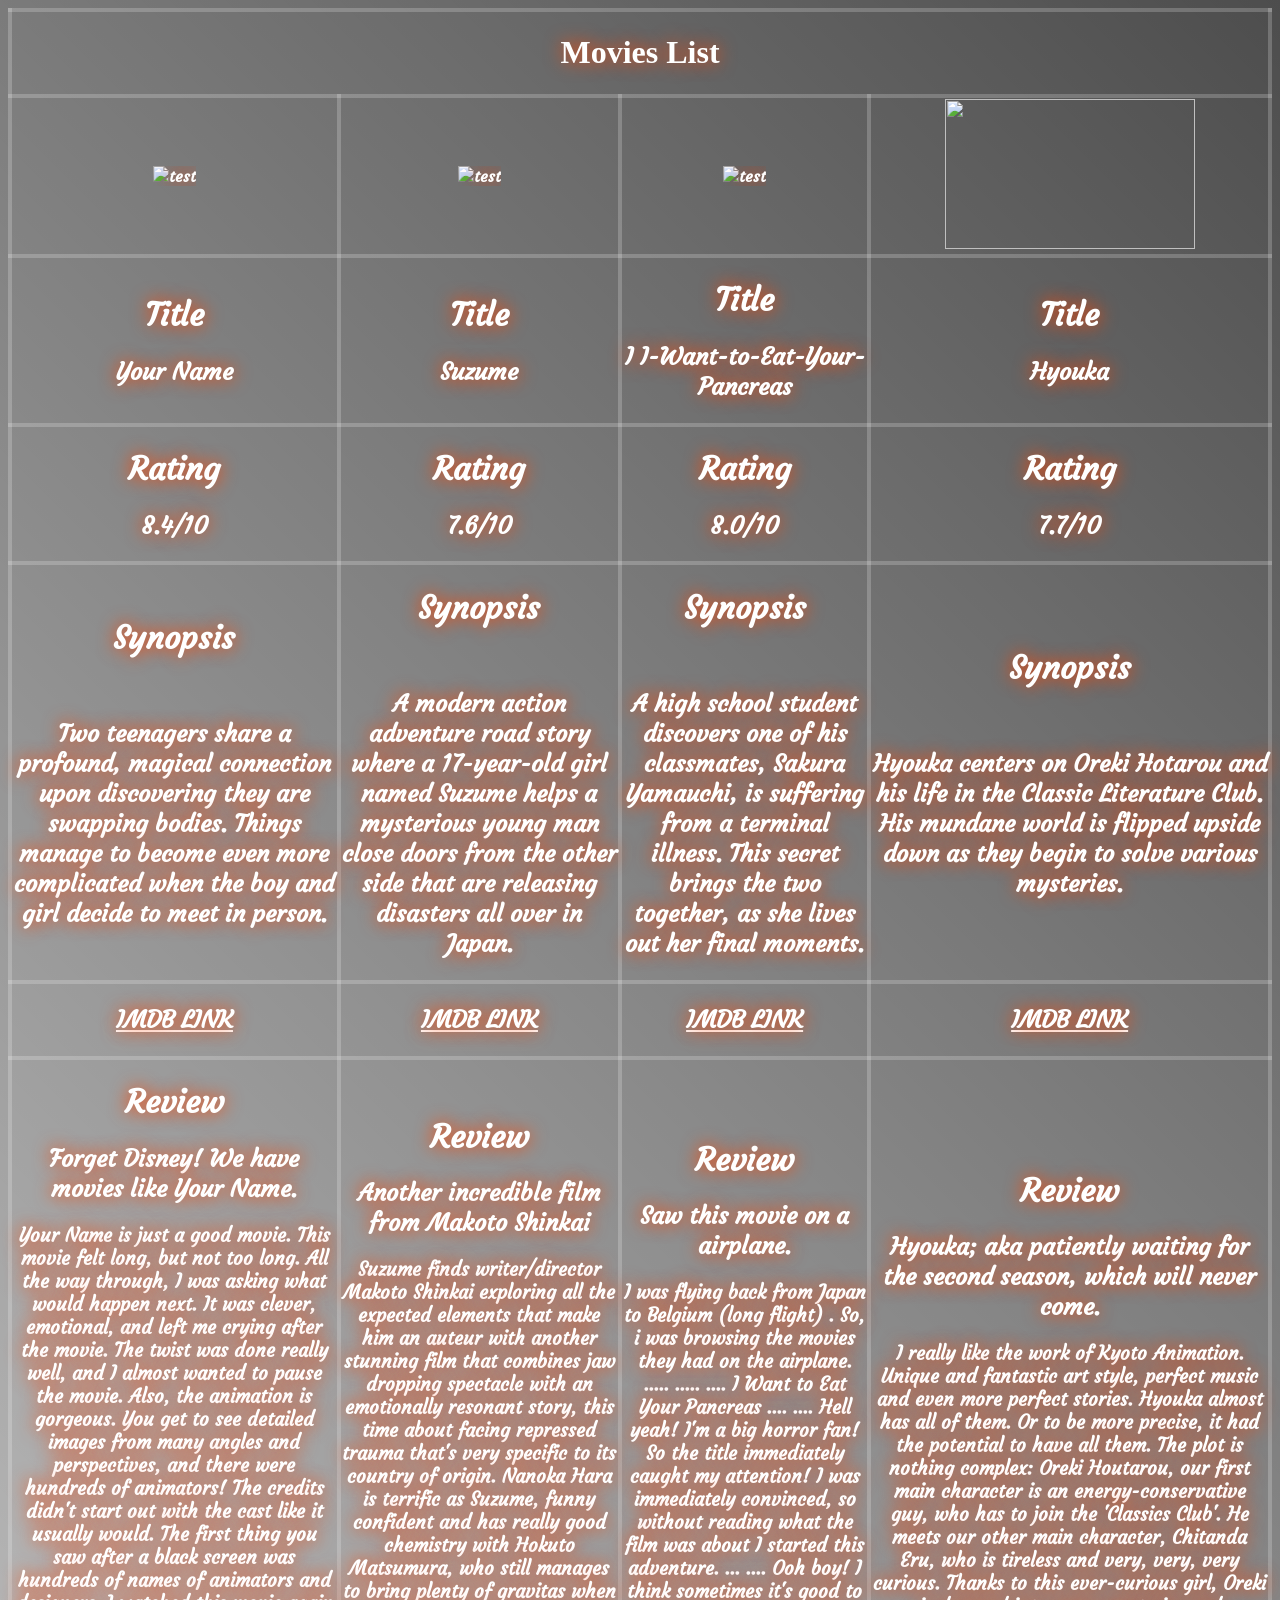
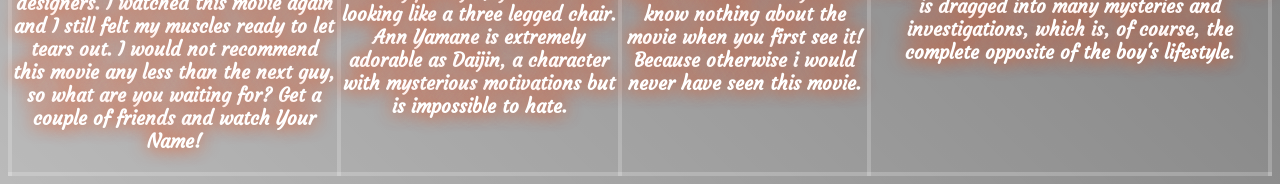
==== om.html @ f52d7bbb "Add files via upload" ====
<!DOCTYPE html>
<html lang="en">
<head>
    <link rel="preconnect" href="https://fonts.googleapis.com">
<link rel="preconnect" href="https://fonts.gstatic.com" crossorigin>
<link href="https://fonts.googleapis.com/css2?family=Courgette&display=swap" rel="stylesheet">
    <style>
        table,th,td{
            border: 1px solid black;
        }
        *{
            text-shadow : 2px 2px 10px red;
        }
    </style>
    <meta charset="UTF-8">
    <meta name="viewport" content="width=device-width, initial-scale=1.0">
    <title>Document</title>
    <style>
        img{
            height: 150px;
            width: 250px; 
        }
        table, th,td,tr{
            border: 4px solid rgba(255, 255, 255, 0.205);
            border-collapse: collapse;
            /* box-shadow: 0px 0px 15px orangered; */
        }
        *{
            text-align: center;
            font-family:"Courgette", cursive;
            color: white;
            text-shadow: 0px 0px 18px orangered;
        }
    </style>
</head>
<body style = "background: linear-gradient(45deg, rgba(0, 0, 0, 0.271),rgba(0, 0, 0, 0.699)), url(images/bg.jpg)">
    <table style="width: 100%;">
        <tr >
            <td colspan="4">
                <h1 style="text-align: center;
                
                font-family: 'shonebreit.otf';
                src: url('shonebreit.otf') format('truetype');

                "> Movies List</h1>

            </td>
        </tr>
        <tr>
            <th><img src="images/Your-Name.jpg" alt="test"></th>
            <th><img src="images/suzume.avif" alt="test"></th>
            <th><img src="images/I-Want-to-Eat-Your-Pancreas.png" alt="test"></th>
            <th><img src="images/hyouka.avif" alt=""></th>
        </tr>
        <tr>
            <td><h1>Title</h1><h2>Your Name</td>
            <td><h1>Title<h1><h2>Suzume</td>
            <td><h1>Title<h1><h2>I I-Want-to-Eat-Your-Pancreas</td>
            <td><h1>Title<h1><h2>Hyouka</td>
        </tr>
        <tr>
            <td><h1>Rating</h1><h2>8.4/10</h2></td>
            <td><h1>Rating</h1><h2>7.6/10</h2></td>
            <td><h1>Rating</h1><h2>8.0/10</h2></td>
            <td><h1>Rating</h1><h2> 7.7/10</h2></td>
        </tr>
        <tr>
            <td><h1>Synopsis</h1> <br><h2>Two teenagers share a profound, magical connection upon discovering they are swapping bodies. Things manage to become even more complicated when the boy and girl decide to meet in person.</h2></td>
            <td><h1>Synopsis</h1> <br><h2>A modern action adventure road story where a 17-year-old girl named Suzume helps a mysterious young man close doors from the other side that are releasing disasters all over in Japan.</h2></td>
            <td><h1>Synopsis</h1> <br><h2>A high school student discovers one of his classmates, Sakura Yamauchi, is suffering from a terminal illness. This secret brings the two together, as she lives out her final moments.</h2></td>
            <td><h1>Synopsis</h1> <br><h2>Hyouka centers on Oreki Hotarou and his life in the Classic Literature Club. His mundane world is flipped upside down as they begin to solve various mysteries.</h2></td>
        </tr>
        <tr>
            <td><h2><a href="https://www.imdb.com/title/tt5311514/?ref_=tttrv_ov">IMDB LINK</a></h2></td>
            <td><h2><a href="https://www.imdb.com/find/?q=suzume&ref_=nv_sr_sm">IMDB LINK</a></h2></td>
            <td><h2><a href="https://www.imdb.com/title/tt7236034/?ref_=nv_sr_srsg_0_tt_8_nm_0_in_0_q_i%2520want%2520to%2520eat%2520">IMDB LINK</a></h2></td>
            <td><h2><a href="https://www.imdb.com/title/tt2340841/?ref_=nv_sr_srsg_0_tt_4_nm_4_in_0_q_hyouk">IMDB LINK</a></h2></td>
        </tr>
        <tr>
            <td><h1> Review </h1><h2>Forget Disney! We have movies like Your Name.</h2><h3>Your Name is just a good movie. This movie felt long, but not too long. All the way through, I was asking what would happen next. It was clever, emotional, and left me crying after the movie. The twist was done really well, and I almost wanted to pause the movie. Also, the animation is gorgeous. You get to see detailed images from many angles and perspectives, and there were hundreds of animators! The credits didn't start out with the cast like it usually would. The first thing you saw after a black screen was hundreds of names of animators and designers. I watched this movie again and I still felt my muscles ready to let tears out. I would not recommend this movie any less than the next guy, so what are you waiting for? Get a couple of friends and watch Your Name!

            </h3></td>
            <td><h1> Review  </h1><h2>Another incredible film from Makoto Shinkai </h2><h3>Suzume finds writer/director Makoto Shinkai exploring all the expected elements that make him an auteur with another stunning film that combines jaw dropping spectacle with an emotionally resonant story, this time about facing repressed trauma that's very specific to its country of origin.  Nanoka Hara is terrific as Suzume, funny confident and has really good chemistry with Hokuto Matsumura, who still manages to bring plenty of gravitas when looking like a three legged chair. Ann Yamane is extremely adorable as Daijin, a character with mysterious motivations but is impossible to hate.</h3></td>
            <td><h1> Review  </h1><h2>Saw this movie on a airplane. </h2><h3>I was flying back from Japan to Belgium (long flight) . So, i was browsing the movies they had on the airplane. ..... ..... .... I Want to Eat Your Pancreas .... .... Hell yeah! I'm a big horror fan! So the title immediately caught my attention! I was immediately convinced, so without reading what the film was about I started this adventure. ... .... Ooh boy! I think sometimes it's good to know nothing about the movie when you first see it! Because otherwise i would never have seen this movie.</h3></td>
                </td>
            <td><h1> Review  </h1><h2>Hyouka; aka patiently waiting for the second season, which will never come. </h2><h3> I really like the work of Kyoto Animation. Unique and fantastic art style, perfect music and even more perfect stories. Hyouka almost has all of them. Or to be more precise, it had the potential to have all them.

                The plot is nothing complex: Oreki Houtarou, our first main character is an energy-conservative guy, who has to join the 'Classics Club'. He meets our other main character, Chitanda Eru, who is tireless and very, very, very curious. Thanks to this ever-curious girl, Oreki is dragged into many mysteries and investigations, which is, of course, the complete opposite of the boy's lifestyle.</td>
        </tr>
    </table>
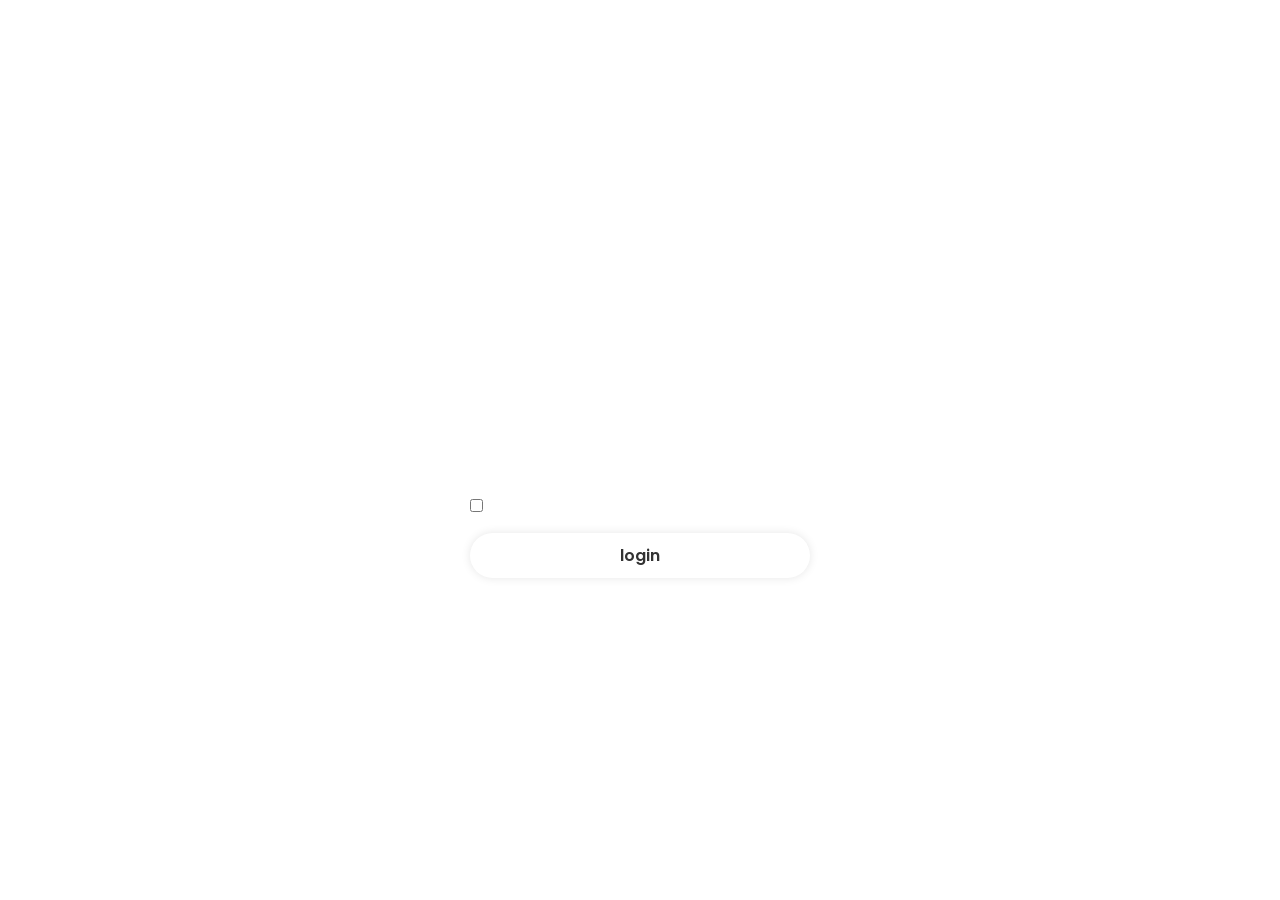
==== commit cc821ae2: "Add files via upload" ====
--- a/om.html
+++ b/om.html
@@ -1,90 +1,38 @@
 <!DOCTYPE html>
 <html lang="en">
+
 <head>
-    <link rel="preconnect" href="https://fonts.googleapis.com">
-<link rel="preconnect" href="https://fonts.gstatic.com" crossorigin>
-<link href="https://fonts.googleapis.com/css2?family=Courgette&display=swap" rel="stylesheet">
-    <style>
-        table,th,td{
-            border: 1px solid black;
-        }
-        *{
-            text-shadow : 2px 2px 10px red;
-        }
-    </style>
     <meta charset="UTF-8">
+    <meta http-equiv="X-UA-compatible" content="IE=edge">
+ 
     <meta name="viewport" content="width=device-width, initial-scale=1.0">
-    <title>Document</title>
-    <style>
-        img{
-            height: 150px;
-            width: 250px; 
-        }
-        table, th,td,tr{
-            border: 4px solid rgba(255, 255, 255, 0.205);
-            border-collapse: collapse;
-            /* box-shadow: 0px 0px 15px orangered; */
-        }
-        *{
-            text-align: center;
-            font-family:"Courgette", cursive;
-            color: white;
-            text-shadow: 0px 0px 18px orangered;
-        }
-    </style>
+    <title>login form </title>
+    <link rel="stylesheet" href="om.css">
+    <link href="https://unpkg.com/boxicons@2.1.4/css/boxicons.min.css" rel="stylesheet">
 </head>
-<body style = "background: linear-gradient(45deg, rgba(0, 0, 0, 0.271),rgba(0, 0, 0, 0.699)), url(images/bg.jpg)">
-    <table style="width: 100%;">
-        <tr >
-            <td colspan="4">
-                <h1 style="text-align: center;
-                
-                font-family: 'shonebreit.otf';
-                src: url('shonebreit.otf') format('truetype');
 
-                "> Movies List</h1>
+<body>
+<div class="wrapper">
+    <form action="">
+        <h1>LOGIN</h1>       
+        <div class="input-box">
+            <input type="text" placeholder="username" required>
+            <i class="bx bxs-user"></i>
+               </div>
+         <div class="input-box">
+            <input type="password" placeholder="password" required>
+            <i class="bx bxs-lock-alt"></i>
+         </div>
+        <div class="remember-forgot">
+            <label><input type="checkbox">Remember me</label>
+        <a href="#">forgot password?</a>
+        </div>
+        <button type="submit" class="btn">login</button>
 
-            </td>
-        </tr>
-        <tr>
-            <th><img src="images/Your-Name.jpg" alt="test"></th>
-            <th><img src="images/suzume.avif" alt="test"></th>
-            <th><img src="images/I-Want-to-Eat-Your-Pancreas.png" alt="test"></th>
-            <th><img src="images/hyouka.avif" alt=""></th>
-        </tr>
-        <tr>
-            <td><h1>Title</h1><h2>Your Name</td>
-            <td><h1>Title<h1><h2>Suzume</td>
-            <td><h1>Title<h1><h2>I I-Want-to-Eat-Your-Pancreas</td>
-            <td><h1>Title<h1><h2>Hyouka</td>
-        </tr>
-        <tr>
-            <td><h1>Rating</h1><h2>8.4/10</h2></td>
-            <td><h1>Rating</h1><h2>7.6/10</h2></td>
-            <td><h1>Rating</h1><h2>8.0/10</h2></td>
-            <td><h1>Rating</h1><h2> 7.7/10</h2></td>
-        </tr>
-        <tr>
-            <td><h1>Synopsis</h1> <br><h2>Two teenagers share a profound, magical connection upon discovering they are swapping bodies. Things manage to become even more complicated when the boy and girl decide to meet in person.</h2></td>
-            <td><h1>Synopsis</h1> <br><h2>A modern action adventure road story where a 17-year-old girl named Suzume helps a mysterious young man close doors from the other side that are releasing disasters all over in Japan.</h2></td>
-            <td><h1>Synopsis</h1> <br><h2>A high school student discovers one of his classmates, Sakura Yamauchi, is suffering from a terminal illness. This secret brings the two together, as she lives out her final moments.</h2></td>
-            <td><h1>Synopsis</h1> <br><h2>Hyouka centers on Oreki Hotarou and his life in the Classic Literature Club. His mundane world is flipped upside down as they begin to solve various mysteries.</h2></td>
-        </tr>
-        <tr>
-            <td><h2><a href="https://www.imdb.com/title/tt5311514/?ref_=tttrv_ov">IMDB LINK</a></h2></td>
-            <td><h2><a href="https://www.imdb.com/find/?q=suzume&ref_=nv_sr_sm">IMDB LINK</a></h2></td>
-            <td><h2><a href="https://www.imdb.com/title/tt7236034/?ref_=nv_sr_srsg_0_tt_8_nm_0_in_0_q_i%2520want%2520to%2520eat%2520">IMDB LINK</a></h2></td>
-            <td><h2><a href="https://www.imdb.com/title/tt2340841/?ref_=nv_sr_srsg_0_tt_4_nm_4_in_0_q_hyouk">IMDB LINK</a></h2></td>
-        </tr>
-        <tr>
-            <td><h1> Review </h1><h2>Forget Disney! We have movies like Your Name.</h2><h3>Your Name is just a good movie. This movie felt long, but not too long. All the way through, I was asking what would happen next. It was clever, emotional, and left me crying after the movie. The twist was done really well, and I almost wanted to pause the movie. Also, the animation is gorgeous. You get to see detailed images from many angles and perspectives, and there were hundreds of animators! The credits didn't start out with the cast like it usually would. The first thing you saw after a black screen was hundreds of names of animators and designers. I watched this movie again and I still felt my muscles ready to let tears out. I would not recommend this movie any less than the next guy, so what are you waiting for? Get a couple of friends and watch Your Name!
-
-            </h3></td>
-            <td><h1> Review  </h1><h2>Another incredible film from Makoto Shinkai </h2><h3>Suzume finds writer/director Makoto Shinkai exploring all the expected elements that make him an auteur with another stunning film that combines jaw dropping spectacle with an emotionally resonant story, this time about facing repressed trauma that's very specific to its country of origin.  Nanoka Hara is terrific as Suzume, funny confident and has really good chemistry with Hokuto Matsumura, who still manages to bring plenty of gravitas when looking like a three legged chair. Ann Yamane is extremely adorable as Daijin, a character with mysterious motivations but is impossible to hate.</h3></td>
-            <td><h1> Review  </h1><h2>Saw this movie on a airplane. </h2><h3>I was flying back from Japan to Belgium (long flight) . So, i was browsing the movies they had on the airplane. ..... ..... .... I Want to Eat Your Pancreas .... .... Hell yeah! I'm a big horror fan! So the title immediately caught my attention! I was immediately convinced, so without reading what the film was about I started this adventure. ... .... Ooh boy! I think sometimes it's good to know nothing about the movie when you first see it! Because otherwise i would never have seen this movie.</h3></td>
-                </td>
-            <td><h1> Review  </h1><h2>Hyouka; aka patiently waiting for the second season, which will never come. </h2><h3> I really like the work of Kyoto Animation. Unique and fantastic art style, perfect music and even more perfect stories. Hyouka almost has all of them. Or to be more precise, it had the potential to have all them.
-
-                The plot is nothing complex: Oreki Houtarou, our first main character is an energy-conservative guy, who has to join the 'Classics Club'. He meets our other main character, Chitanda Eru, who is tireless and very, very, very curious. Thanks to this ever-curious girl, Oreki is dragged into many mysteries and investigations, which is, of course, the complete opposite of the boy's lifestyle.</td>
-        </tr>
-    </table>
+        <div class="register-link">
+            <p>Don't have an account? <a href="#">Register</a></p>
+        </div>
+    </form>
+</div>    
+</body>
+</html>
--- a/om.css
+++ b/om.css
@@ -0,0 +1,125 @@
+@import url("https://fonts.googleapis.com/css2?family=Poppins:wght@300;400;500;600;700;800;900;&display=swap");
+
+* {
+    margin: 0;
+    padding: 0;
+    box-sizing: border-box;
+    font-family: "poppins", sans-serif;
+}
+
+body {
+    display: flex;
+    justify-content: center;
+    align-items: center;
+    min-height: 100vh;
+    background: url('images/background.jpg') no-repeat;
+    background-size: cover;
+    background-position: center;
+}
+
+.wrapper {
+    width: 420px;
+    background: transparent;
+    border: 2px solid rgba 255, 255, 255, rgba(255,255,255, .2);
+    backdrop-filter: blur(20px);
+    box-shadow: 0 0 10px rgba(0, 0, 0, rgba(255,255,255, .2));
+    color: #fff;
+    border-radius: 10px;
+    padding: 30px 40px;
+    }
+
+.wrapper h1{
+    font-size: 36px;
+    text-align: center;
+}
+
+.wrapper .input-box {
+    position: relative;
+    width: 100%;
+    height: 50px;
+    margin: 30px 0;
+}
+.header-content{
+    position: absolute;
+}
+
+.typing{
+    position: relative;
+    top: 40rem;
+}
+
+.input-box input {
+    width: 100%;
+    height: 100%;
+    background: transparent;
+    border: none;
+    outline: none;
+    border: 2px solid rgba(255,255,255, .2);
+    border-radius: 40px;
+    font-size: 16px;
+    color: #fff;
+    padding: 20px 45px 20px 20px;
+}
+
+.input-box input::placeholder { 
+    color: #fff;
+}
+
+.input-box i {
+    position: absolute;
+    right: 20px;
+    top: 50%;
+    transform: translateY(-50%);
+    font-size: 20px;
+}
+
+.wrapper .remember-forgot {
+    display: flex;
+    justify-content: space-between;
+    font-size: 14.5px;
+    margin: -15px 0 15px;
+}
+
+.remember-forgot label input{
+    accent-color: #fff;
+    margin-right: 3px;
+}
+
+.remember-forgot a{
+color: #fff;
+text-decoration: none;
+}
+
+.remember-forgot a:hover {
+    text-decoration: underline;
+    }
+
+.wrapper .btn {
+    width: 100%;
+    height: 45px;
+    background: #fff;
+    border: none;
+    outline: none;
+    border-radius: 40px;
+    box-shadow: 0 0 10px rgba(0, 0, 0, .1);
+    cursor: pointer;
+    font-size: 16px;
+    color: #333;
+    font-weight: 600;
+}
+
+.wrapper .register-link {
+    font-size: 14.5px;
+    text-align: center;
+    margin: 20px 0 15px;
+}
+
+.register-link p a {
+    color: #fff;
+    text-decoration: none;
+    font-weight: 600;
+    }
+
+    .register-link p a:hover {
+        text-decoration: underline;
+    }
